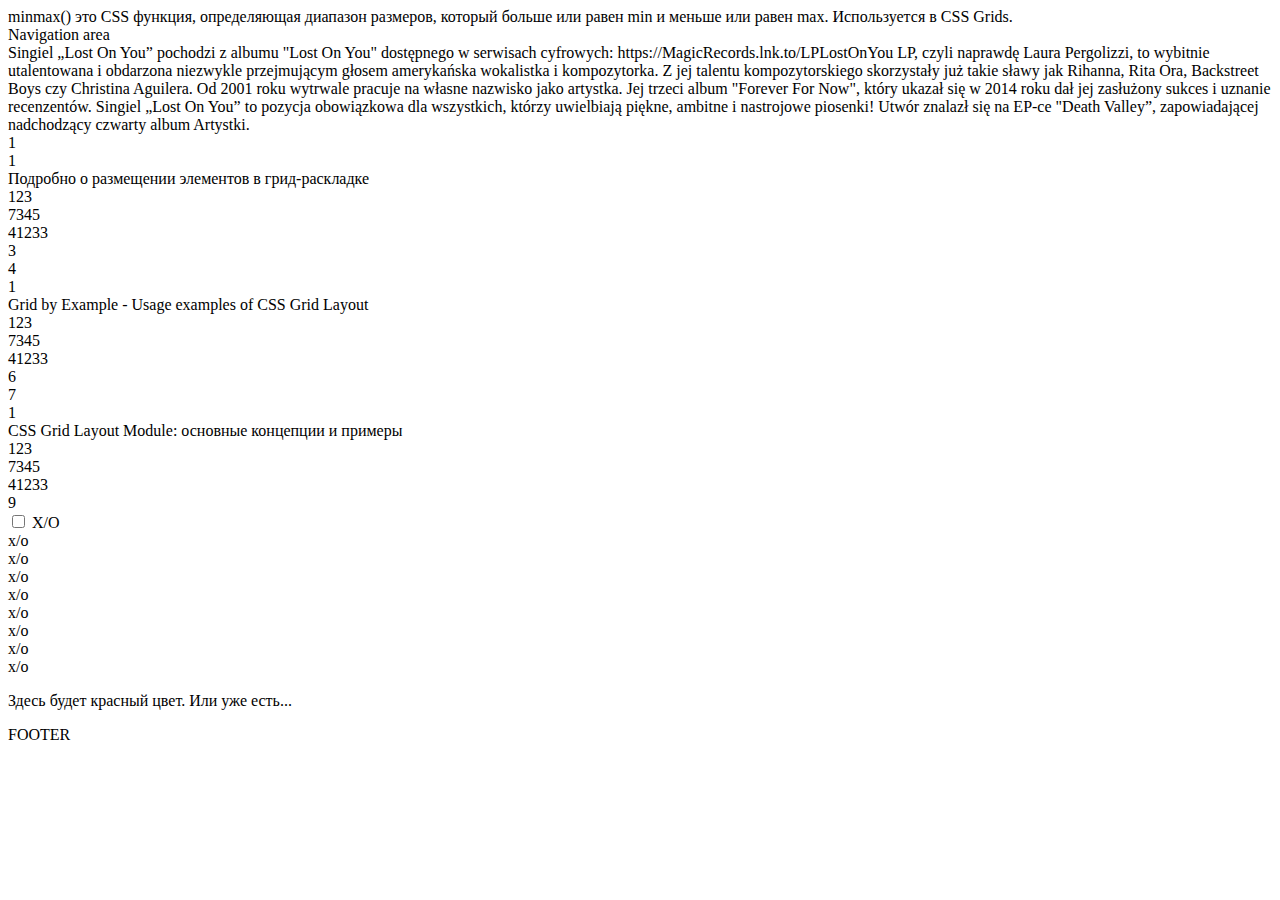
==== index.html @ 28eead93 "Create index.html" ====
<html>
<head>
    <meta charset="UTF-8"/>
    <title> Test</title>
    <link href="style.css" rel="stylesheet" type="text/css"/>
</head>

<body>
<!--
<br>


-->

<header id="pageHeader">minmax() это CSS функция, определяющая диапазон размеров, который больше или равен min и меньше
    или равен max. Используется в CSS Grids.
</header>
<nav id="pageNav">Navigation area</nav>
<article id="pageArticle">Singiel „Lost On You” pochodzi z albumu "Lost On You" dostępnego w serwisach cyfrowych:
    https://MagicRecords.lnk.to/LPLostOnYou

    LP, czyli naprawdę Laura Pergolizzi, to wybitnie utalentowana i obdarzona niezwykle przejmującym głosem amerykańska
    wokalistka i kompozytorka. Z jej talentu kompozytorskiego skorzystały już takie sławy jak Rihanna, Rita Ora,
    Backstreet Boys czy Christina Aguilera. Od 2001 roku wytrwale pracuje na własne nazwisko jako artystka. Jej trzeci
    album "Forever For Now", który ukazał się w 2014 roku dał jej zasłużony sukces i uznanie recenzentów.

    Singiel „Lost On You” to pozycja obowiązkowa dla wszystkich, którzy uwielbiają piękne, ambitne i nastrojowe
    piosenki! Utwór znalazł się na EP-ce "Death Valley”, zapowiadającej nadchodzący czwarty album Artystki.

<div id="grid">
    <div>1</div>
    <div>

        <div class="line_grid">
            <div>1</div>
            <div>Подробно о размещении элементов в грид-раскладке</div>
            <div>123</div>
            <div>7345</div>
            <div>41233</div>
        </div>
    </div>
    <div>3</div>
    <div>4</div>
    <div>
        <div class="line_grid">
            <div>1</div>
            <div>Grid by Example - Usage examples of CSS Grid Layout</div>
            <div>123</div>
            <div>7345</div>
            <div>41233</div>
        </div>
    </div>
    <div>6</div>
    <div>7</div>
    <div>
        <div class="line_grid">
            <div>1</div>
            <div>CSS Grid Layout Module: основные концепции и примеры</div>
            <div>123</div>
            <div>7345</div>
            <div>41233</div>
        </div>
    </div>
    <div>9</div>
</div>
</article>
<news id="pageNews">
<div id="xoGrid">
    <div class="id">    <input type="checkbox" id="toggle">
        <label for="toggle">X/O</label></div>
    <div class="id">x/o</div>
    <div class="id">x/o</div>
    <div class="id">x/o</div>
    <div class="id">x/o</div>
    <div class="id">x/o</div>
    <div class="id">x/o</div>
    <div class="id">x/o</div>
    <div class="id">x/o</div>
</div>




    <p class="to-be-changed">Здесь будет красный цвет. Или уже есть...</p>

</news>
<footer id="pageFooter">FOOTER</footer>
</body>
</html>
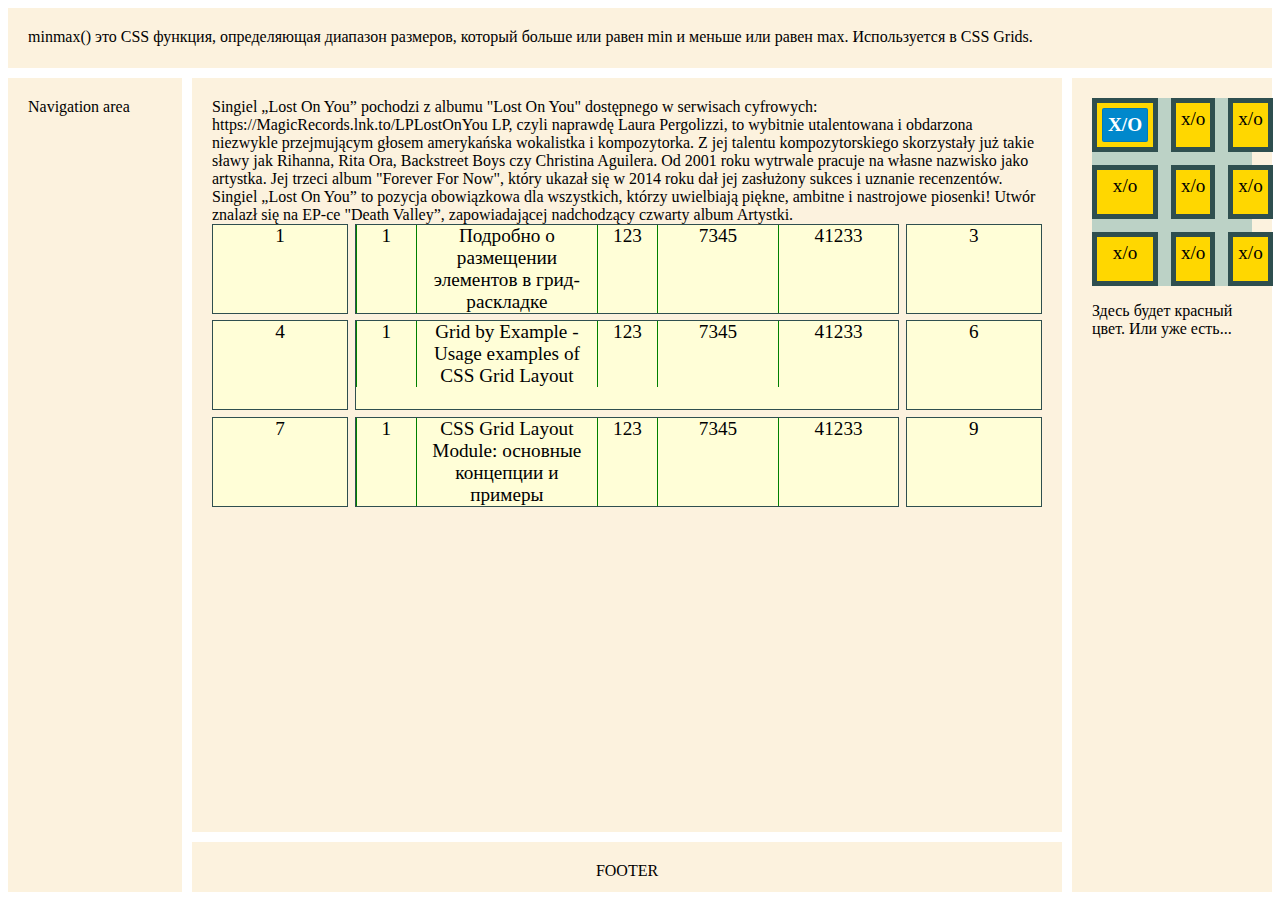
==== commit ee0173f0: "Update index.html" ====
--- a/index.html
+++ b/index.html
@@ -1,7 +1,7 @@
 <html>
 <head>
     <meta charset="UTF-8"/>
-    <title> Test</title>
+    <title>Change title</title>
     <link href="style.css" rel="stylesheet" type="text/css"/>
 </head>
 
--- a/style.css
+++ b/style.css
@@ -0,0 +1,122 @@
+body {
+    display: grid;
+    grid-template-areas:
+            "header header header"
+            "nav article news"
+            "nav footer news";
+    grid-template-columns: minmax(100px, 1fr) 5fr minmax(200px, 1fr);
+    grid-template-rows: 60px 1fr 50px;
+    grid-gap: 10px;
+}
+
+header, nav, article, news, footer {
+    padding: 20px;
+    background: #fcf2de;
+    
+}
+#pageHeader {
+    grid-area: header;
+}
+
+#pageNav {
+    grid-area: nav;
+}
+
+#pageArticle {
+    grid-area: article;
+}
+
+#pageNews {
+    grid-area: news;
+}
+
+#pageFooter {
+    grid-area: footer;
+    text-align: center;
+}
+
+
+/* ------------------------------------------------------*/
+
+/*body {
+    background-color: skyblue;
+}
+
+.cell {
+    background-color: pink;
+    border: 1px solid;
+    border-color: green;
+    border-radius: 3px;
+    text-align: center;
+    height: 23px;
+
+}
+
+.grid {
+    display:grid;
+    grid-template-columns: 30px 30px 30px;
+}
+*/
+
+
+#grid {
+    display: grid;
+    grid-template-rows: 1fr 1fr 1fr;
+    grid-template-columns: 1fr 4fr 1fr;
+    grid-gap: 0.5vw;
+}
+
+#grid > div {
+    font-size: larger;
+    padding: 0px;
+    background: #fffed7;
+    border: 1px solid darkslategrey;
+    text-align: center;
+    height: auto;
+}
+
+.line_grid {
+    display: grid;
+    grid-template-columns: 1fr 3fr 1fr 2fr 2fr;
+}
+
+.line_grid > div {
+    border-left: green 1px solid;
+}
+
+#xoGrid {
+    display: grid;
+    grid-template-rows: 1fr 1fr 1fr;
+    grid-template-columns: 1fr 1fr 1fr;
+    grid-gap: 1vw;
+    text-align: center;
+    background: #bcd2c6;
+    /*  padding: 5px;*/
+}
+#xoGrid > div {
+    font-size: larger;
+    padding: 5px;
+    background: gold;
+    border: 5px solid darkslategrey;
+    text-align: center;
+}
+
+input[type=checkbox] {
+    position: absolute;
+    top: -9999px;
+    left: -9999px;
+}
+
+label {
+    display: block;
+    background: #08C;
+    padding: 5px;
+    border: 1px solid rgba(0,0,0,.1);
+    border-radius: 2px;
+    color: white;
+    font-weight: bold;
+}
+
+input[type=checkbox]:checked ~ .to-be-changed {
+    color: red;
+}
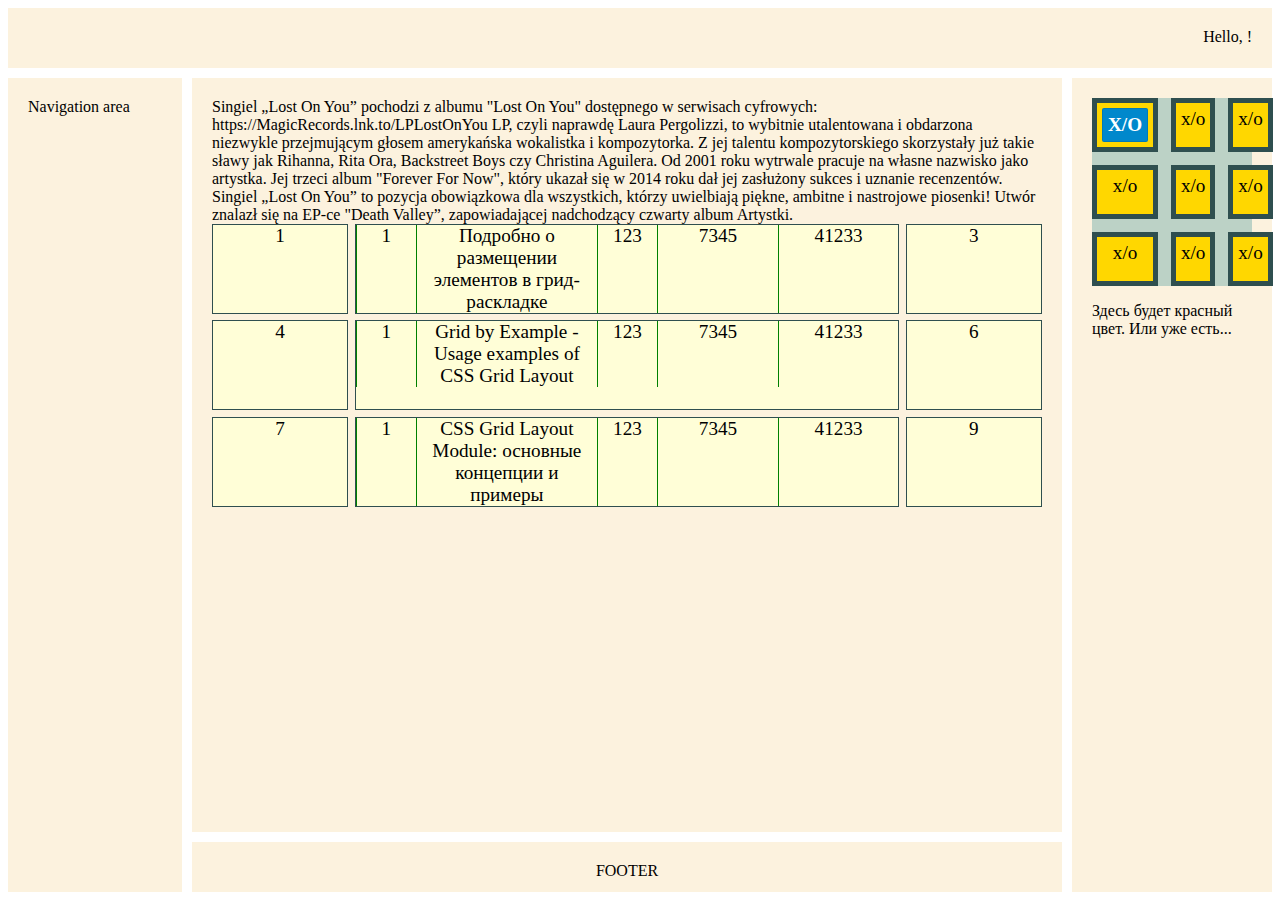
==== commit a1adf4ed: "new pages" ====
--- a/index.html
+++ b/index.html
@@ -1,7 +1,7 @@
 <html>
 <head>
     <meta charset="UTF-8"/>
-    <title>Change title</title>
+    <title>Change title 2</title>
     <link href="style.css" rel="stylesheet" type="text/css"/>
 </head>
 
@@ -12,9 +12,12 @@
 
 -->
 
-<header id="pageHeader">minmax() это CSS функция, определяющая диапазон размеров, который больше или равен min и меньше
-    или равен max. Используется в CSS Grids.
-</header>
+
+<script async src="script.js"></script>
+
+<script async src = "script_2.js"></script>
+
+<header id="pageHeader"> Hello, <div id="userName"></div>!</header>
 <nav id="pageNav">Navigation area</nav>
 <article id="pageArticle">Singiel „Lost On You” pochodzi z albumu "Lost On You" dostępnego w serwisach cyfrowych:
     https://MagicRecords.lnk.to/LPLostOnYou
@@ -27,63 +30,62 @@
     Singiel „Lost On You” to pozycja obowiązkowa dla wszystkich, którzy uwielbiają piękne, ambitne i nastrojowe
     piosenki! Utwór znalazł się na EP-ce "Death Valley”, zapowiadającej nadchodzący czwarty album Artystki.
 
-<div id="grid">
-    <div>1</div>
-    <div>
+    <div id="grid">
+        <div>1</div>
+        <div>
 
-        <div class="line_grid">
-            <div>1</div>
-            <div>Подробно о размещении элементов в грид-раскладке</div>
-            <div>123</div>
-            <div>7345</div>
-            <div>41233</div>
+            <div class="line_grid">
+                <div>1</div>
+                <div>Подробно о размещении элементов в грид-раскладке</div>
+                <div>123</div>
+                <div>7345</div>
+                <div>41233</div>
+            </div>
         </div>
+        <div>3</div>
+        <div>4</div>
+        <div>
+            <div class="line_grid">
+                <div>1</div>
+                <div>Grid by Example - Usage examples of CSS Grid Layout</div>
+                <div>123</div>
+                <div>7345</div>
+                <div>41233</div>
+            </div>
+        </div>
+        <div>6</div>
+        <div>7</div>
+        <div>
+            <div class="line_grid">
+                <div>1</div>
+                <div>CSS Grid Layout Module: основные концепции и примеры</div>
+                <div>123</div>
+                <div>7345</div>
+                <div>41233</div>
+            </div>
+        </div>
+        <div>9</div>
     </div>
-    <div>3</div>
-    <div>4</div>
-    <div>
-        <div class="line_grid">
-            <div>1</div>
-            <div>Grid by Example - Usage examples of CSS Grid Layout</div>
-            <div>123</div>
-            <div>7345</div>
-            <div>41233</div>
-        </div>
-    </div>
-    <div>6</div>
-    <div>7</div>
-    <div>
-        <div class="line_grid">
-            <div>1</div>
-            <div>CSS Grid Layout Module: основные концепции и примеры</div>
-            <div>123</div>
-            <div>7345</div>
-            <div>41233</div>
-        </div>
-    </div>
-    <div>9</div>
-</div>
 </article>
 <news id="pageNews">
-<div id="xoGrid">
-    <div class="id">    <input type="checkbox" id="toggle">
-        <label for="toggle">X/O</label></div>
-    <div class="id">x/o</div>
-    <div class="id">x/o</div>
-    <div class="id">x/o</div>
-    <div class="id">x/o</div>
-    <div class="id">x/o</div>
-    <div class="id">x/o</div>
-    <div class="id">x/o</div>
-    <div class="id">x/o</div>
-</div>
-
-
-
+    <div id="xoGrid">
+        <div class="id"><input type="checkbox" id="toggle">
+            <label for="toggle">X/O</label></div>
+        <div class="id">x/o</div>
+        <div class="id">x/o</div>
+        <div class="id">x/o</div>
+        <div class="id">x/o</div>
+        <div class="id">x/o</div>
+        <div class="id">x/o</div>
+        <div class="id">x/o</div>
+        <div class="id">x/o</div>
+    </div>
 
     <p class="to-be-changed">Здесь будет красный цвет. Или уже есть...</p>
 
 </news>
 <footer id="pageFooter">FOOTER</footer>
+
+
 </body>
 </html>
--- a/style.css
+++ b/style.css
@@ -16,6 +16,7 @@
 }
 #pageHeader {
     grid-area: header;
+    text-align: right;
 }
 
 #pageNav {
@@ -35,6 +36,9 @@
     text-align: center;
 }
 
+#userName {
+    display: inline-block;
+}
 
 /* ------------------------------------------------------*/
 
